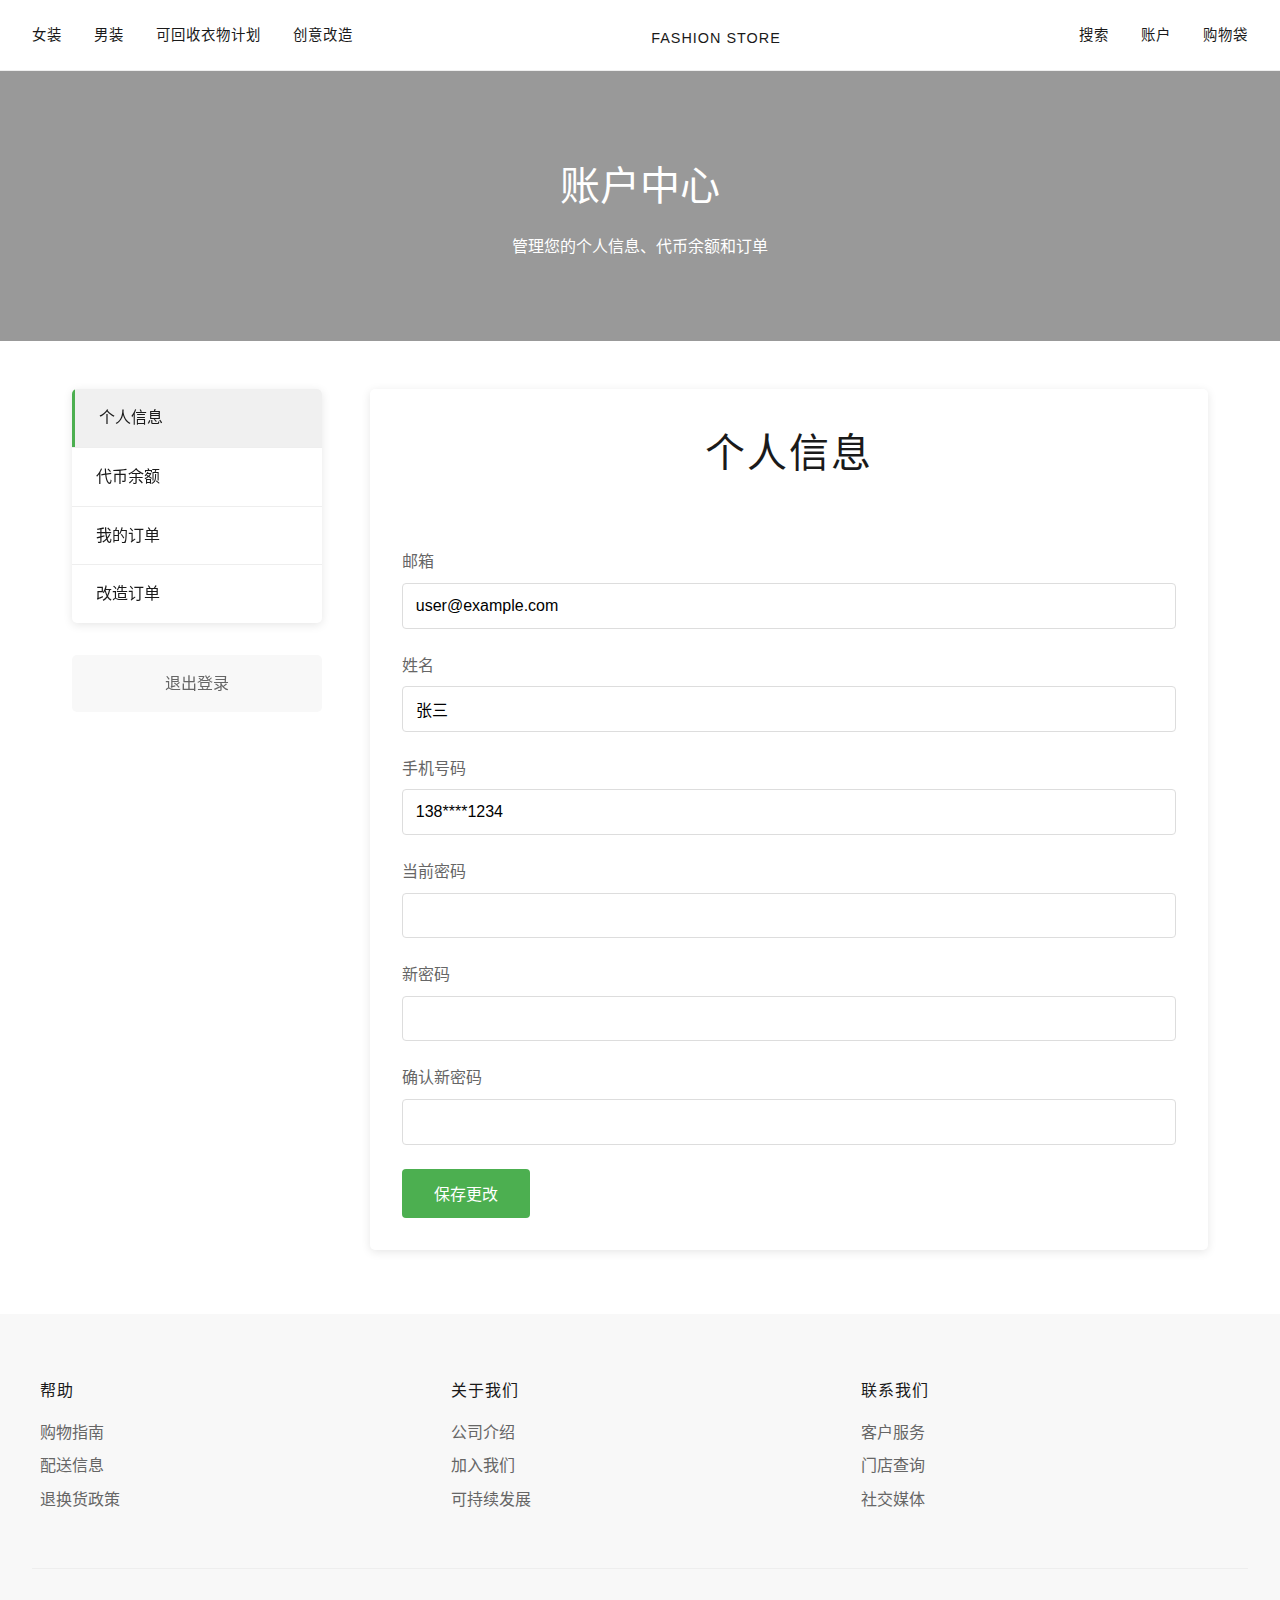
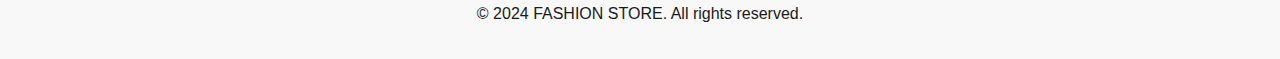
==== account.html @ f8f50c0a "Add files via upload" ====
<!DOCTYPE html>
<html lang="zh-CN">
<head>
    <meta charset="UTF-8">
    <meta name="viewport" content="width=device-width, initial-scale=1.0">
    <title>账户中心 - FASHION STORE</title>
    <link rel="stylesheet" href="styles.css">
</head>
<body>
    <nav class="main-nav">
        <div class="nav-left">
            <a href="women.html">女装</a>
            <a href="men.html">男装</a>
            <a href="recycling.html">可回收衣物计划</a>
            <a href="remake.html">创意改造</a>
        </div>
        <div class="logo">
            <h1><a href="index.html">FASHION STORE</a></h1>
        </div>
        <div class="nav-right">
            <a href="#search">搜索</a>
            <a href="account.html">账户</a>
            <a href="#cart">购物袋</a>
        </div>
    </nav>

    <header class="account-header">
        <div class="account-header-content">
            <h2>账户中心</h2>
            <p>管理您的个人信息、代币余额和订单</p>
        </div>
    </header>

    <main class="account-main">
        <div class="account-sidebar">
            <ul class="account-menu">
                <li class="active"><a href="#profile">个人信息</a></li>
                <li><a href="#tokens">代币余额</a></li>
                <li><a href="#orders">我的订单</a></li>
                <li><a href="#remake-orders">改造订单</a></li>
            </ul>
            <a href="#logout" class="logout-btn">退出登录</a>
        </div>

        <div class="account-content">
            <!-- 个人信息模块 -->
            <section id="profile" class="account-section active">
                <h2 class="section-title">个人信息</h2>
                <form class="profile-form">
                    <div class="form-group">
                        <label for="email">邮箱</label>
                        <input type="email" id="email" value="user@example.com">
                    </div>
                    <div class="form-group">
                        <label for="name">姓名</label>
                        <input type="text" id="name" value="张三">
                    </div>
                    <div class="form-group">
                        <label for="phone">手机号码</label>
                        <input type="tel" id="phone" value="138****1234">
                    </div>
                    <div class="form-group">
                        <label for="current-password">当前密码</label>
                        <input type="password" id="current-password">
                    </div>
                    <div class="form-group">
                        <label for="new-password">新密码</label>
                        <input type="password" id="new-password">
                    </div>
                    <div class="form-group">
                        <label for="confirm-password">确认新密码</label>
                        <input type="password" id="confirm-password">
                    </div>
                    <button type="submit" class="primary-btn">保存更改</button>
                </form>
            </section>

            <!-- 代币余额模块 -->
            <section id="tokens" class="account-section">
                <h2 class="section-title">代币余额</h2>
                <div class="token-display account-token-display">
                    <div class="token-amount">
                        <h3>320</h3>
                        <p>可用代币</p>
                    </div>
                    <div class="token-details">
                        <div class="token-info">
                            <p>您的代币可用于抵扣创意改造服务费用。根据衣物材质和数量，不同类型的旧衣物可获得不同数量的代币。</p>
                            <ul class="token-value-list">
                                <li><span>棉、麻类面料：</span>10-30代币/件</li>
                                <li><span>羊毛、羊绒类面料：</span>30-60代币/件</li>
                                <li><span>丝绸、真皮类面料：</span>50-100代币/件</li>
                                <li><span>合成纤维：</span>5-15代币/件</li>
                            </ul>
                        </div>
                        <a href="recycling.html" class="cta-button">继续回收衣物</a>
                    </div>
                </div>

                <div class="token-history">
                    <h3>代币历史记录</h3>
                    <table class="token-table">
                        <thead>
                            <tr>
                                <th>日期</th>
                                <th>类型</th>
                                <th>数量</th>
                                <th>详情</th>
                            </tr>
                        </thead>
                        <tbody>
                            <tr>
                                <td>2024-06-15</td>
                                <td>获得</td>
                                <td>+120</td>
                                <td>回收3件羊毛衫和2件牛仔裤</td>
                            </tr>
                            <tr>
                                <td>2024-06-02</td>
                                <td>使用</td>
                                <td>-200</td>
                                <td>牛仔夹克改造服务</td>
                            </tr>
                            <tr>
                                <td>2024-05-20</td>
                                <td>获得</td>
                                <td>+400</td>
                                <td>回收1件皮夹克和5件丝绸衬衫</td>
                            </tr>
                        </tbody>
                    </table>
                </div>
            </section>

            <!-- 订单模块 -->
            <section id="orders" class="account-section">
                <h2 class="section-title">我的订单</h2>
                <div class="orders-list">
                    <div class="order-item">
                        <div class="order-header">
                            <div class="order-info">
                                <span class="order-number">订单号: 20240615-87432</span>
                                <span class="order-date">2024-06-15</span>
                            </div>
                            <span class="order-status delivered">已送达</span>
                        </div>
                        <div class="order-products">
                            <div class="order-product">
                                <img src="https://images.unsplash.com/photo-1576995853123-5a10305d93c0?ixlib=rb-4.0.3" alt="产品图片">
                                <div class="product-info">
                                    <h4>纯棉T恤</h4>
                                    <p>尺码: M | 颜色: 白色</p>
                                    <p class="product-price">¥199 x 2</p>
                                </div>
                            </div>
                        </div>
                        <div class="order-total">
                            <span>订单总计: ¥398</span>
                            <a href="#track" class="secondary-btn">查看物流</a>
                        </div>
                    </div>
                    
                    <div class="order-item">
                        <div class="order-header">
                            <div class="order-info">
                                <span class="order-number">订单号: 20240602-54321</span>
                                <span class="order-date">2024-06-02</span>
                            </div>
                            <span class="order-status processing">处理中</span>
                        </div>
                        <div class="order-products">
                            <div class="order-product">
                                <img src="https://images.unsplash.com/photo-1591047139829-d91aecb6caea?ixlib=rb-4.0.3" alt="产品图片">
                                <div class="product-info">
                                    <h4>羊毛大衣</h4>
                                    <p>尺码: L | 颜色: 灰色</p>
                                    <p class="product-price">¥899</p>
                                </div>
                            </div>
                        </div>
                        <div class="order-total">
                            <span>订单总计: ¥899</span>
                            <a href="#cancel" class="secondary-btn">取消订单</a>
                        </div>
                    </div>
                </div>
            </section>
            
            <!-- 改造订单模块 -->
            <section id="remake-orders" class="account-section">
                <h2 class="section-title">改造订单</h2>
                <div class="orders-list">
                    <div class="order-item remake-order">
                        <div class="order-header">
                            <div class="order-info">
                                <span class="order-number">改造单号: RM-20240602-001</span>
                                <span class="order-date">2024-06-02</span>
                            </div>
                            <span class="order-status processing">制作中</span>
                        </div>
                        <div class="order-details">
                            <div class="remake-details">
                                <h4>牛仔夹克改造</h4>
                                <p>设计师: 张明</p>
                                <p>改造内容: 将旧牛仔夹克改造为时尚背心</p>
                                <p>使用代币: 200</p>
                                <p>额外费用: ¥99</p>
                            </div>
                            <div class="remake-status">
                                <div class="status-timeline">
                                    <div class="status-point active">预约咨询</div>
                                    <div class="status-point active">设计确认</div>
                                    <div class="status-point current">制作中</div>
                                    <div class="status-point">完成</div>
                                    <div class="status-point">交付</div>
                                </div>
                            </div>
                        </div>
                    </div>
                </div>
                <div class="no-orders" style="display: none;">
                    <p>您还没有任何改造订单</p>
                    <a href="remake.html" class="cta-button">开始创意改造</a>
                </div>
            </section>
        </div>
    </main>

    <footer>
        <div class="footer-content">
            <div class="footer-section">
                <h4>帮助</h4>
                <a href="#shop">购物指南</a>
                <a href="#delivery">配送信息</a>
                <a href="#returns">退换货政策</a>
            </div>
            <div class="footer-section">
                <h4>关于我们</h4>
                <a href="#about">公司介绍</a>
                <a href="#careers">加入我们</a>
                <a href="#sustainability">可持续发展</a>
            </div>
            <div class="footer-section">
                <h4>联系我们</h4>
                <a href="#contact">客户服务</a>
                <a href="#stores">门店查询</a>
                <a href="#social">社交媒体</a>
            </div>
        </div>
        <div class="footer-bottom">
            <p>&copy; 2024 FASHION STORE. All rights reserved.</p>
        </div>
    </footer>

    <script>
        // 账户页面标签切换
        document.addEventListener('DOMContentLoaded', function() {
            const menuItems = document.querySelectorAll('.account-menu li a');
            const sections = document.querySelectorAll('.account-section');
            
            menuItems.forEach(item => {
                item.addEventListener('click', function(e) {
                    e.preventDefault();
                    
                    // 移除所有激活状态
                    menuItems.forEach(menuItem => {
                        menuItem.parentElement.classList.remove('active');
                    });
                    sections.forEach(section => {
                        section.classList.remove('active');
                    });
                    
                    // 设置当前项为激活状态
                    this.parentElement.classList.add('active');
                    
                    // 显示相应的内容部分
                    const targetId = this.getAttribute('href').substring(1);
                    document.getElementById(targetId).classList.add('active');
                });
            });
        });
    </script>
</body>
</html>
---- styles.css ----
* {
    margin: 0;
    padding: 0;
    box-sizing: border-box;
}

body {
    font-family: 'Helvetica Neue', Arial, sans-serif;
    line-height: 1.6;
    background-color: #ffffff;
    color: #1a1a1a;
}

/* 导航栏样式 */
.main-nav {
    display: flex;
    justify-content: space-between;
    align-items: center;
    padding: 1rem 2rem;
    background-color: #fff;
    position: sticky;
    top: 0;
    z-index: 100;
    border-bottom: 1px solid #eee;
}

.nav-left, .nav-right {
    display: flex;
    gap: 2rem;
}

.main-nav a {
    text-decoration: none;
    color: #1a1a1a;
    text-transform: uppercase;
    font-size: 0.9rem;
    letter-spacing: 1px;
}

.main-nav a:hover {
    color: #666;
}

.logo h1 {
    font-size: 1.5rem;
    font-weight: 400;
    letter-spacing: 3px;
}

/* Logo链接样式 */
.logo h1 a {
    text-decoration: none;
    color: inherit;
}

/* 当前页面导航链接样式 */
.main-nav a.active {
    border-bottom: 2px solid #1a1a1a;
}

/* 英雄区域样式 */
.hero {
    height: 70vh;
    background: linear-gradient(rgba(0,0,0,0.3), rgba(0,0,0,0.3)),
                url('https://picsum.photos/1920/1080?random=10');
    background-size: cover;
    background-position: center;
    display: flex;
    align-items: center;
    justify-content: center;
    text-align: center;
    color: #fff;
}

.hero-content {
    padding: 2rem;
}

.hero h2 {
    font-size: 3rem;
    margin-bottom: 1rem;
    font-weight: 300;
}

.cta-button {
    display: inline-block;
    padding: 1rem 2rem;
    background-color: #fff;
    color: #1a1a1a;
    text-decoration: none;
    margin-top: 2rem;
    text-transform: uppercase;
    letter-spacing: 2px;
    font-size: 0.9rem;
    transition: all 0.3s ease;
}

.cta-button:hover {
    background-color: #1a1a1a;
    color: #fff;
}

/* 分类导航 */
.category-nav {
    display: flex;
    justify-content: center;
    gap: 1rem;
    padding: 2rem 0;
    margin-bottom: 2rem;
}

.category-btn {
    padding: 0.5rem 1.5rem;
    border: none;
    background: none;
    font-size: 0.9rem;
    cursor: pointer;
    text-transform: uppercase;
    letter-spacing: 1px;
}

.category-btn.active {
    border-bottom: 2px solid #1a1a1a;
}

.category-btn:hover {
    color: #666;
}

/* 商品网格 */
.gallery {
    display: grid;
    grid-template-columns: repeat(auto-fill, minmax(300px, 1fr));
    gap: 2rem;
    padding: 0 2rem;
    max-width: 1600px;
    margin: 0 auto;
}

.gallery-item {
    position: relative;
    overflow: hidden;
    cursor: pointer;
}

.gallery-item img {
    width: 100%;
    height: 500px;
    object-fit: cover;
    display: block;
    transition: transform 0.3s ease;
}

.gallery-item:hover img {
    transform: scale(1.02);
}

.item-details {
    padding: 1rem 0;
}

.item-details h3 {
    font-weight: 400;
    margin-bottom: 0.5rem;
}

.item-details p {
    color: #666;
}

/* 模态框样式 */
.modal {
    display: none;
    position: fixed;
    z-index: 1000;
    top: 0;
    left: 0;
    width: 100%;
    height: 100%;
    background-color: rgba(255,255,255,0.95);
}

.modal-content {
    display: flex;
    max-width: 1200px;
    margin: 2rem auto;
    position: relative;
    background: #fff;
    padding: 2rem;
}

.modal-content img {
    max-width: 60%;
    height: auto;
    object-fit: cover;
}

.product-details {
    padding: 2rem;
    width: 40%;
}

.product-details h2 {
    font-size: 1.5rem;
    margin-bottom: 1rem;
    font-weight: 400;
}

.size-selector {
    margin: 2rem 0;
    display: flex;
    gap: 1rem;
}

.size-selector button {
    width: 40px;
    height: 40px;
    border: 1px solid #ddd;
    background: none;
    cursor: pointer;
}

.size-selector button:hover {
    border-color: #1a1a1a;
}

.add-to-cart {
    width: 100%;
    padding: 1rem;
    background-color: #1a1a1a;
    color: #fff;
    border: none;
    cursor: pointer;
    text-transform: uppercase;
    letter-spacing: 2px;
}

.add-to-cart:hover {
    background-color: #333;
}

.close-button {
    position: absolute;
    right: 2rem;
    top: 2rem;
    font-size: 2rem;
    cursor: pointer;
    color: #1a1a1a;
}

/* 页脚样式 */
footer {
    margin-top: 4rem;
    background-color: #f8f8f8;
    padding: 4rem 2rem 2rem;
}

.footer-content {
    display: grid;
    grid-template-columns: repeat(auto-fit, minmax(200px, 1fr));
    gap: 2rem;
    max-width: 1200px;
    margin: 0 auto;
}

.footer-section h4 {
    margin-bottom: 1rem;
    font-weight: 400;
    text-transform: uppercase;
    letter-spacing: 1px;
}

.footer-section a {
    display: block;
    color: #666;
    text-decoration: none;
    margin-bottom: 0.5rem;
}

.footer-section a:hover {
    color: #1a1a1a;
}

.footer-bottom {
    text-align: center;
    margin-top: 3rem;
    padding-top: 2rem;
    border-top: 1px solid #eee;
}

/* 分类卡片样式 */
.featured-categories {
    display: grid;
    grid-template-columns: repeat(2, 1fr);
    gap: 2rem;
    padding: 2rem;
    max-width: 1600px;
    margin: 0 auto;
}

.category-card {
    position: relative;
    overflow: hidden;
    aspect-ratio: 3/4;
    cursor: pointer;
}

.category-card img {
    width: 100%;
    height: 100%;
    object-fit: cover;
    transition: transform 0.5s ease;
}

.category-card:hover img {
    transform: scale(1.05);
}

.category-content {
    position: absolute;
    bottom: 0;
    left: 0;
    right: 0;
    padding: 2rem;
    background: linear-gradient(transparent, rgba(0,0,0,0.7));
    color: #fff;
    text-align: center;
}

.category-content h2 {
    font-size: 2rem;
    margin-bottom: 1rem;
    font-weight: 300;
}

.category-link {
    display: inline-block;
    padding: 0.8rem 2rem;
    background-color: #fff;
    color: #1a1a1a;
    text-decoration: none;
    text-transform: uppercase;
    letter-spacing: 2px;
    font-size: 0.9rem;
    transition: all 0.3s ease;
}

.category-link:hover {
    background-color: #1a1a1a;
    color: #fff;
}

/* 热门单品部分 */
.trending {
    padding: 4rem 2rem;
}

.section-title {
    text-align: center;
    font-size: 2rem;
    font-weight: 300;
    margin-bottom: 2rem;
    text-transform: uppercase;
    letter-spacing: 2px;
}

/* 响应式设计 */
@media (max-width: 768px) {
    .main-nav {
        padding: 1rem;
    }

    .nav-left, .nav-right {
        gap: 1rem;
    }

    .hero h2 {
        font-size: 2rem;
    }

    .modal-content {
        flex-direction: column;
        margin: 1rem;
    }

    .modal-content img {
        max-width: 100%;
    }

    .product-details {
        width: 100%;
        padding: 1rem 0;
    }

    .gallery {
        padding: 0 1rem;
    }

    .featured-categories {
        grid-template-columns: 1fr;
    }

    .category-content h2 {
        font-size: 1.5rem;
    }

    .section-title {
        font-size: 1.5rem;
    }
}

/* 可持续发展页面样式 */
.recycling-hero {
    height: 90vh;
    background: linear-gradient(rgba(0,0,0,0.2), rgba(0,0,0,0.2)),
                url('https://images.unsplash.com/photo-1523381294911-8d3cead13475?ixlib=rb-4.0.3');
    background-position: center 30%;
}

.recycling-hero .hero-content {
    max-width: 800px;
    text-align: center;
}

.recycling-hero h2 {
    font-size: 4rem;
    font-weight: 300;
    margin-bottom: 2rem;
    line-height: 1.2;
}

.recycling-hero p {
    font-size: 1.5rem;
    font-weight: 300;
}

.recycling-main {
    max-width: 1400px;
    margin: 0 auto;
    padding: 4rem 2rem;
}

.intro-section {
    text-align: center;
    max-width: 800px;
    margin: 0 auto 6rem;
}

.intro-section h2 {
    font-size: 2.5rem;
    font-weight: 300;
    margin-bottom: 2rem;
    color: #1a1a1a;
}

.intro-section p {
    font-size: 1.2rem;
    line-height: 1.8;
    color: #666;
}

.section-title {
    text-align: center;
    font-size: 2.5rem;
    font-weight: 300;
    margin-bottom: 4rem;
    color: #1a1a1a;
}

.steps-container {
    display: grid;
    grid-template-columns: repeat(3, 1fr);
    gap: 3rem;
    margin-bottom: 6rem;
}

.step {
    text-align: center;
    padding: 2rem;
    background: #f8f8f8;
    transition: transform 0.3s ease;
}

.step:hover {
    transform: translateY(-10px);
}

.step-number {
    width: 60px;
    height: 60px;
    line-height: 60px;
    border-radius: 50%;
    background: #1a1a1a;
    color: #fff;
    font-size: 1.5rem;
    margin: 0 auto 2rem;
}

.step-content h3 {
    font-size: 1.5rem;
    font-weight: 400;
    margin-bottom: 1rem;
}

.step-content p {
    color: #666;
    line-height: 1.6;
}

.impact {
    background: #f8f8f8;
    padding: 6rem 2rem;
    margin: 6rem -2rem;
}

.impact-stats {
    display: grid;
    grid-template-columns: repeat(3, 1fr);
    gap: 3rem;
    max-width: 1200px;
    margin: 0 auto;
}

.stat-card {
    text-align: center;
    padding: 3rem 2rem;
    background: #fff;
    box-shadow: 0 5px 15px rgba(0,0,0,0.1);
}

.stat-card h3 {
    font-size: 3rem;
    font-weight: 300;
    color: #1a1a1a;
    margin-bottom: 1rem;
}

.stat-card p {
    color: #666;
    font-size: 1.1rem;
}

.faq {
    padding: 6rem 0;
}

.faq-list {
    max-width: 800px;
    margin: 0 auto;
}

.faq-item {
    margin-bottom: 2rem;
    padding: 2rem;
    background: #f8f8f8;
    transition: transform 0.3s ease;
}

.faq-item:hover {
    transform: translateX(10px);
}

.faq-item h3 {
    font-size: 1.3rem;
    font-weight: 500;
    margin-bottom: 1rem;
    color: #1a1a1a;
}

.faq-item p {
    color: #666;
    line-height: 1.6;
}

.cta-section {
    text-align: center;
    padding: 6rem 2rem;
    background: #1a1a1a;
    margin: 0 -2rem;
    color: #fff;
}

.cta-section h2 {
    font-size: 2.5rem;
    font-weight: 300;
    margin-bottom: 2rem;
    max-width: 800px;
    margin-left: auto;
    margin-right: auto;
}

.cta-section .cta-button {
    background: #fff;
    color: #1a1a1a;
    padding: 1.2rem 3rem;
    font-size: 1.1rem;
    border: 2px solid #fff;
}

.cta-section .cta-button:hover {
    background: transparent;
    color: #fff;
}

@media (max-width: 768px) {
    .recycling-hero h2 {
        font-size: 2.5rem;
    }
    
    .recycling-hero p {
        font-size: 1.2rem;
    }
    
    .steps-container {
        grid-template-columns: 1fr;
    }
    
    .impact-stats {
        grid-template-columns: 1fr;
    }
    
    .section-title {
        font-size: 2rem;
    }
    
    .stat-card h3 {
        font-size: 2.5rem;
    }
}

/* 可持续发展页面样式 - 背景图片 */
.section-with-bg {
    position: relative;
    z-index: 1;
    padding: 6rem 2rem;
    margin: 4rem -2rem;
    overflow: hidden;
}

.section-with-bg::before {
    content: '';
    position: absolute;
    top: 0;
    left: 0;
    width: 100%;
    height: 100%;
    background-size: cover;
    background-position: center;
    opacity: 0.15;
    z-index: -1;
}

.how-it-works-bg::before {
    background-image: url('https://images.unsplash.com/photo-1604480133435-25b86862d276?ixlib=rb-4.0.3');
}

.impact-bg::before {
    background-image: url('https://images.unsplash.com/photo-1530281700549-e82e7bf110d6?ixlib=rb-4.0.3');
}

.faq-bg::before {
    background-image: url('https://images.unsplash.com/photo-1553545985-1e0d8781d5db?ixlib=rb-4.0.3');
}

/* REMAKE按钮样式 */
.remake-btn {
    background-color: #4CAF50;
    color: white;
    border: 2px solid #4CAF50;
}

.remake-btn:hover {
    background-color: transparent;
    color: #4CAF50;
}

/* CTA按钮容器 */
.cta-buttons {
    display: flex;
    justify-content: center;
    gap: 2rem;
    flex-wrap: wrap;
}

/* 响应式调整 */
@media (max-width: 768px) {
    .cta-buttons {
        flex-direction: column;
        align-items: center;
        gap: 1rem;
    }
    
    .section-with-bg {
        padding: 4rem 1.5rem;
        margin: 3rem -1.5rem;
    }
}

/* Remake页面样式 */
.remake-hero {
    height: 90vh;
    background: linear-gradient(rgba(0,0,0,0.3), rgba(0,0,0,0.3)),
                url('https://images.unsplash.com/photo-1529139574466-a303027c1d8b?ixlib=rb-4.0.3');
    background-position: center;
}

.remake-main {
    max-width: 1400px;
    margin: 0 auto;
    padding: 4rem 2rem;
}

/* 设计师团队部分 */
.designer-section {
    text-align: center;
}

.designer-bg::before {
    background-image: url('https://images.unsplash.com/photo-1512436991641-6745cdb1723f?ixlib=rb-4.0.3');
}

.designers-container {
    display: grid;
    grid-template-columns: repeat(3, 1fr);
    gap: 3rem;
    margin-top: 2rem;
}

.designer-card {
    background: #fff;
    padding: 2rem;
    border-radius: 5px;
    box-shadow: 0 5px 15px rgba(0,0,0,0.1);
    transition: transform 0.3s ease;
}

.designer-card:hover {
    transform: translateY(-10px);
}

.designer-card img {
    width: 150px;
    height: 150px;
    border-radius: 50%;
    object-fit: cover;
    margin-bottom: 1.5rem;
}

.designer-card h3 {
    font-size: 1.5rem;
    font-weight: 500;
    margin-bottom: 0.5rem;
}

.designer-card p {
    color: #666;
}

/* 代币部分 */
.token-section {
    text-align: center;
    padding: 4rem 2rem;
    background: #f8f8f8;
    margin: 4rem -2rem;
}

.token-display {
    max-width: 500px;
    margin: 0 auto;
    padding: 2rem;
    background: #fff;
    border-radius: 5px;
    box-shadow: 0 5px 15px rgba(0,0,0,0.1);
}

.token-amount {
    margin-bottom: 2rem;
}

.token-amount h3 {
    font-size: 4rem;
    font-weight: 300;
    color: #4CAF50;
}

.token-info {
    margin-bottom: 2rem;
    color: #666;
}

/* 改造流程部分 */
.process-section {
    text-align: center;
}

.process-bg::before {
    background-image: url('https://images.unsplash.com/photo-1545911825-6bfa5b0c34a9?ixlib=rb-4.0.3');
}

/* 作品展示部分 */
.gallery-section {
    padding: 4rem 0;
}

.remake-gallery {
    display: grid;
    grid-template-columns: repeat(auto-fill, minmax(300px, 1fr));
    gap: 2rem;
    margin-top: 2rem;
}

/* 响应式调整 */
@media (max-width: 768px) {
    .designers-container {
        grid-template-columns: 1fr;
    }
    
    .remake-gallery {
        grid-template-columns: 1fr;
    }
    
    .token-display {
        padding: 1.5rem;
    }
    
    .token-amount h3 {
        font-size: 3rem;
    }
}

/* 账户页面样式 */
.account-header {
    height: 30vh;
    background: linear-gradient(rgba(0,0,0,0.4), rgba(0,0,0,0.4)),
                url('https://images.unsplash.com/photo-1607082349566-187342175e2f?ixlib=rb-4.0.3');
    background-size: cover;
    background-position: center;
    display: flex;
    align-items: center;
    justify-content: center;
    text-align: center;
    color: #fff;
}

.account-header-content {
    padding: 2rem;
}

.account-header-content h2 {
    font-size: 2.5rem;
    margin-bottom: 1rem;
    font-weight: 300;
}

.account-main {
    max-width: 1200px;
    margin: 3rem auto;
    padding: 0 2rem;
    display: grid;
    grid-template-columns: 250px 1fr;
    gap: 3rem;
}

/* 账户侧边栏 */
.account-sidebar {
    position: sticky;
    top: 100px;
    height: fit-content;
}

.account-menu {
    list-style: none;
    margin-bottom: 2rem;
    border-radius: 5px;
    overflow: hidden;
    box-shadow: 0 2px 10px rgba(0,0,0,0.1);
}

.account-menu li {
    border-bottom: 1px solid #eee;
}

.account-menu li:last-child {
    border-bottom: none;
}

.account-menu li a {
    display: block;
    padding: 1rem 1.5rem;
    text-decoration: none;
    color: #1a1a1a;
    transition: all 0.3s ease;
}

.account-menu li a:hover {
    background-color: #f8f8f8;
}

.account-menu li.active a {
    background-color: #f0f0f0;
    border-left: 3px solid #4CAF50;
    font-weight: 500;
}

.logout-btn {
    display: block;
    padding: 1rem;
    text-align: center;
    background-color: #f8f8f8;
    color: #666;
    text-decoration: none;
    border-radius: 5px;
    transition: all 0.3s ease;
}

.logout-btn:hover {
    background-color: #eee;
    color: #1a1a1a;
}

/* 账户内容区域 */
.account-section {
    display: none;
    background: #fff;
    padding: 2rem;
    border-radius: 5px;
    box-shadow: 0 2px 10px rgba(0,0,0,0.1);
}

.account-section.active {
    display: block;
}

/* 表单样式 */
.form-group {
    margin-bottom: 1.5rem;
}

.form-group label {
    display: block;
    margin-bottom: 0.5rem;
    color: #666;
}

.form-group input {
    width: 100%;
    padding: 0.8rem;
    border: 1px solid #ddd;
    border-radius: 4px;
    font-size: 1rem;
}

.primary-btn {
    padding: 0.8rem 2rem;
    background-color: #4CAF50;
    color: #fff;
    border: none;
    border-radius: 4px;
    cursor: pointer;
    font-size: 1rem;
    transition: all 0.3s ease;
}

.primary-btn:hover {
    background-color: #388E3C;
}

.secondary-btn {
    padding: 0.5rem 1rem;
    background-color: #f8f8f8;
    color: #1a1a1a;
    border: 1px solid #ddd;
    border-radius: 4px;
    text-decoration: none;
    font-size: 0.9rem;
    transition: all 0.3s ease;
}

.secondary-btn:hover {
    background-color: #eee;
}

/* 代币模块样式 */
.account-token-display {
    display: flex;
    margin-bottom: 3rem;
    background: #f8f8f8;
    border-radius: 5px;
    overflow: hidden;
}

.token-amount {
    padding: 3rem;
    background: #4CAF50;
    color: #fff;
    text-align: center;
    min-width: 200px;
}

.token-details {
    flex: 1;
    padding: 2rem;
}

.token-value-list {
    margin: 1.5rem 0;
    padding-left: 1.5rem;
}

.token-value-list li {
    margin-bottom: 0.5rem;
    color: #666;
}

.token-value-list li span {
    font-weight: 500;
    color: #1a1a1a;
}

.token-history {
    margin-top: 3rem;
}

.token-history h3 {
    margin-bottom: 1.5rem;
    font-weight: 400;
    color: #1a1a1a;
}

.token-table {
    width: 100%;
    border-collapse: collapse;
}

.token-table th, .token-table td {
    padding: 1rem;
    text-align: left;
    border-bottom: 1px solid #eee;
}

.token-table th {
    background-color: #f8f8f8;
    font-weight: 500;
}

/* 订单样式 */
.order-item {
    margin-bottom: 2rem;
    border: 1px solid #eee;
    border-radius: 5px;
    overflow: hidden;
}

.order-header {
    display: flex;
    justify-content: space-between;
    align-items: center;
    padding: 1rem;
    background-color: #f8f8f8;
    border-bottom: 1px solid #eee;
}

.order-number {
    font-weight: 500;
    margin-right: 1rem;
}

.order-date {
    color: #666;
    font-size: 0.9rem;
}

.order-status {
    padding: 0.3rem 0.8rem;
    border-radius: 3px;
    font-size: 0.8rem;
    text-transform: uppercase;
}

.order-status.delivered {
    background-color: #C8E6C9;
    color: #2E7D32;
}

.order-status.processing {
    background-color: #FFE0B2;
    color: #E65100;
}

.order-products {
    padding: 1rem;
}

.order-product {
    display: flex;
    align-items: center;
    margin-bottom: 1rem;
}

.order-product img {
    width: 80px;
    height: 80px;
    object-fit: cover;
    margin-right: 1rem;
}

.product-info h4 {
    margin-bottom: 0.3rem;
    font-weight: 400;
}

.product-price {
    color: #1a1a1a;
    font-weight: 500;
    margin-top: 0.5rem;
}

.order-total {
    display: flex;
    justify-content: space-between;
    align-items: center;
    padding: 1rem;
    background-color: #f8f8f8;
    border-top: 1px solid #eee;
}

.order-total span {
    font-weight: 500;
}

/* 改造订单特殊样式 */
.remake-order .order-details {
    padding: 1.5rem;
}

.remake-details h4 {
    margin-bottom: 1rem;
    font-weight: 500;
}

.remake-details p {
    margin-bottom: 0.5rem;
    color: #666;
}

.status-timeline {
    display: flex;
    justify-content: space-between;
    margin-top: 2rem;
    position: relative;
}

.status-timeline::before {
    content: '';
    position: absolute;
    top: 15px;
    left: 0;
    right: 0;
    height: 2px;
    background-color: #ddd;
    z-index: 1;
}

.status-point {
    position: relative;
    width: 80px;
    text-align: center;
    padding-top: 30px;
    font-size: 0.8rem;
    color: #999;
    z-index: 2;
}

.status-point::before {
    content: '';
    position: absolute;
    top: 10px;
    left: 50%;
    transform: translateX(-50%);
    width: 12px;
    height: 12px;
    border-radius: 50%;
    background-color: #ddd;
    z-index: 3;
}

.status-point.active::before {
    background-color: #4CAF50;
}

.status-point.current::before {
    background-color: #4CAF50;
    box-shadow: 0 0 0 3px rgba(76, 175, 80, 0.3);
}

.no-orders {
    text-align: center;
    padding: 3rem;
}

.no-orders p {
    margin-bottom: 1.5rem;
    color: #666;
}

/* 响应式调整 */
@media (max-width: 768px) {
    .account-main {
        grid-template-columns: 1fr;
    }
    
    .account-sidebar {
        position: static;
        margin-bottom: 2rem;
    }
    
    .account-token-display {
        flex-direction: column;
    }
    
    .token-amount {
        min-width: auto;
    }
    
    .token-table th, .token-table td {
        padding: 0.8rem 0.5rem;
        font-size: 0.9rem;
    }
    
    .status-timeline {
        flex-wrap: wrap;
        justify-content: flex-start;
        gap: 2rem;
    }
    
    .status-timeline::before {
        display: none;
    }
}

/* 代币提醒样式 */
.token-reminder {
    margin-top: 1.5rem;
    padding: 1rem;
    background-color: #f8f8f8;
    border-left: 3px solid #4CAF50;
    color: #666;
    font-style: italic;
}
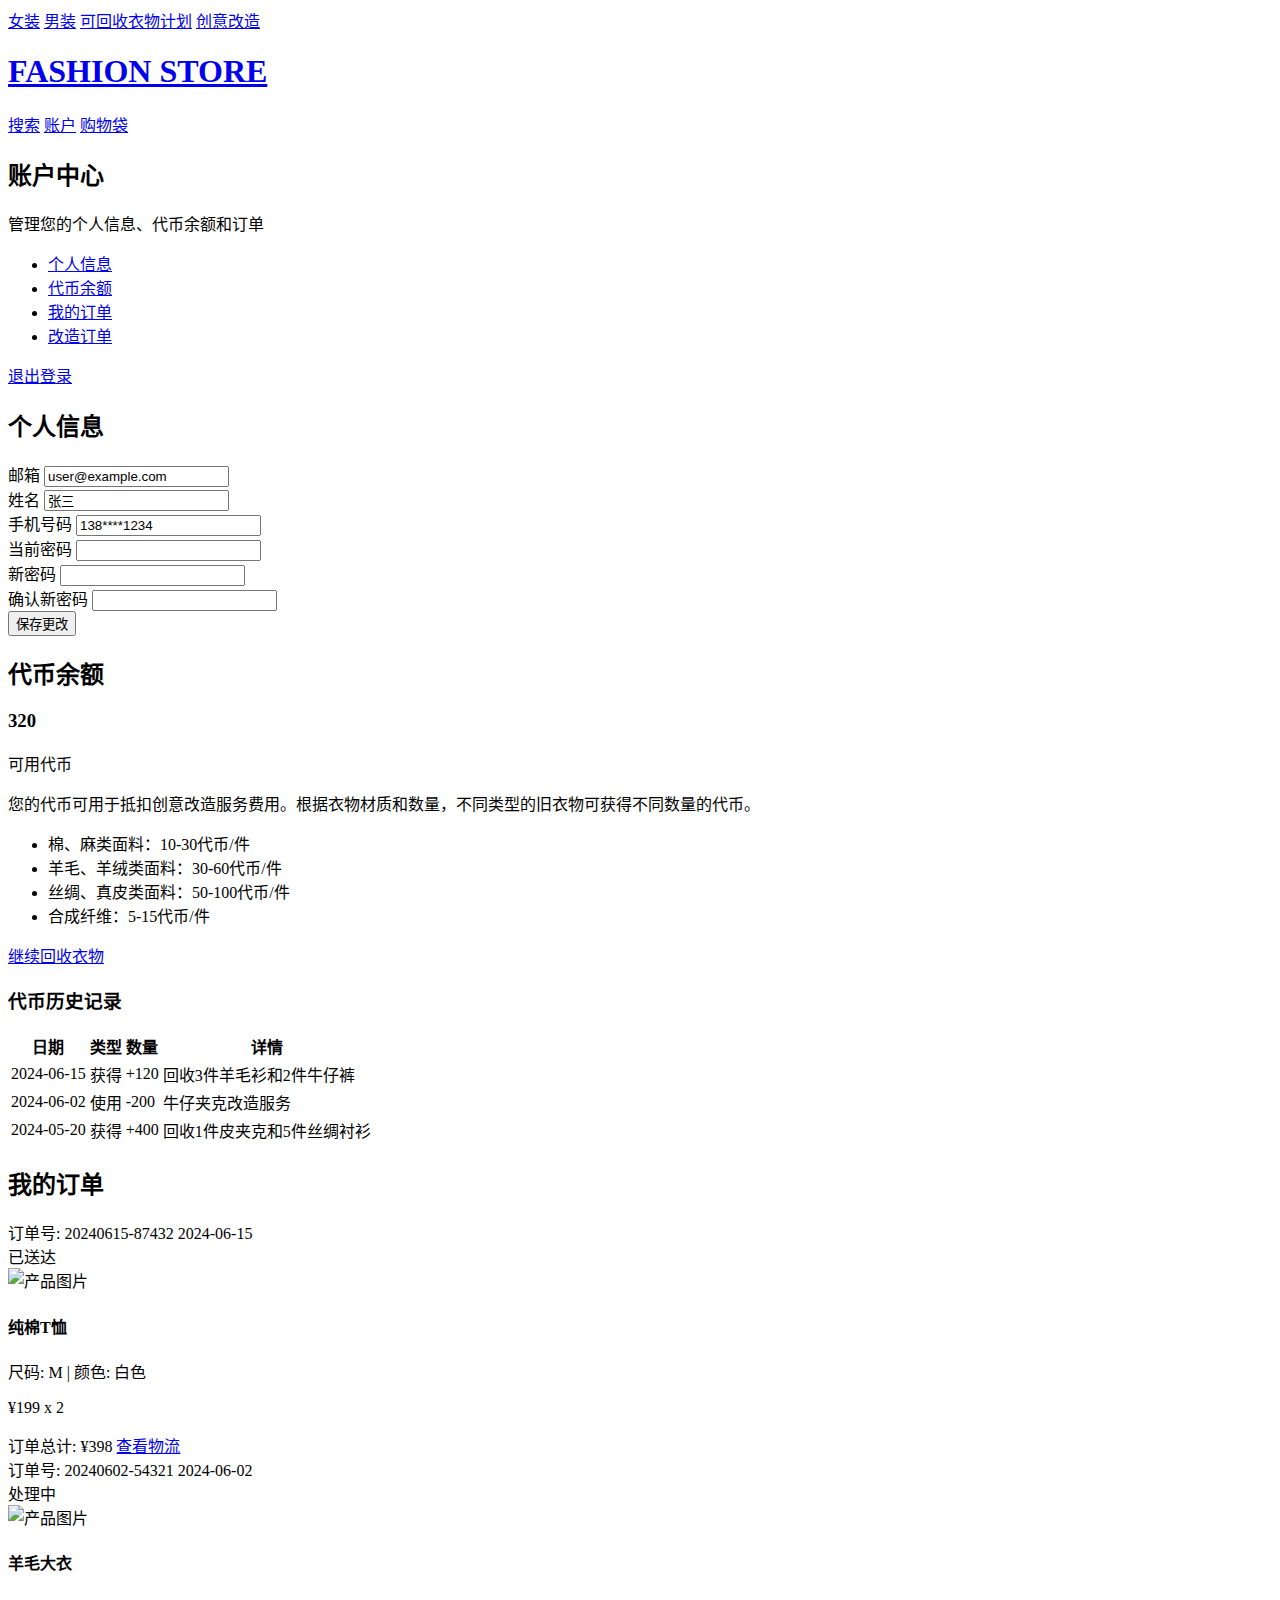
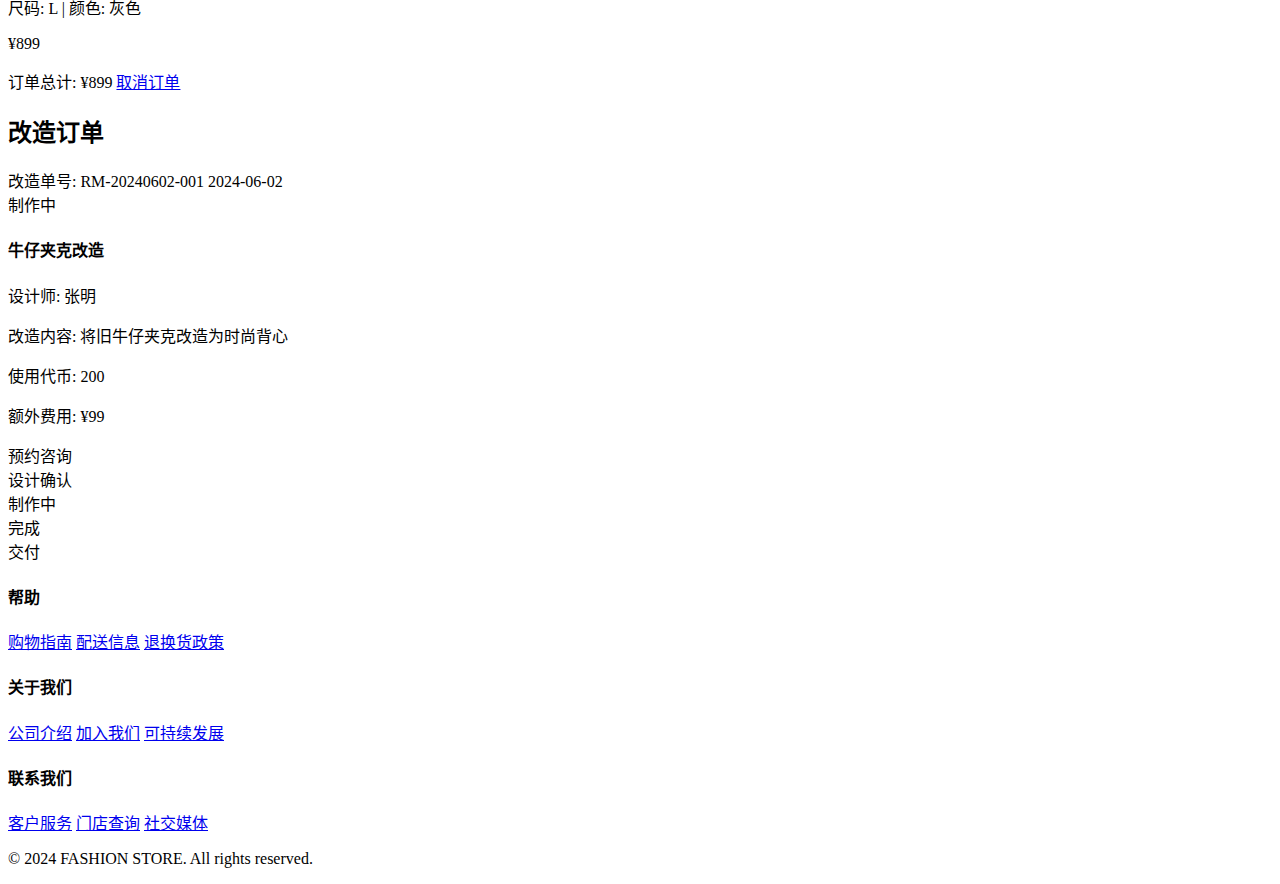
==== commit e36b600b: "Update account.html" ====
--- a/account.html
+++ b/account.html
@@ -4,7 +4,7 @@
     <meta charset="UTF-8">
     <meta name="viewport" content="width=device-width, initial-scale=1.0">
     <title>账户中心 - FASHION STORE</title>
-    <link rel="stylesheet" href="styles.css">
+    <link rel="stylesheet" href="/remake01/styles.css">
 </head>
 <body>
     <nav class="main-nav">
@@ -281,4 +281,4 @@
         });
     </script>
 </body>
-</html> +</html> 
